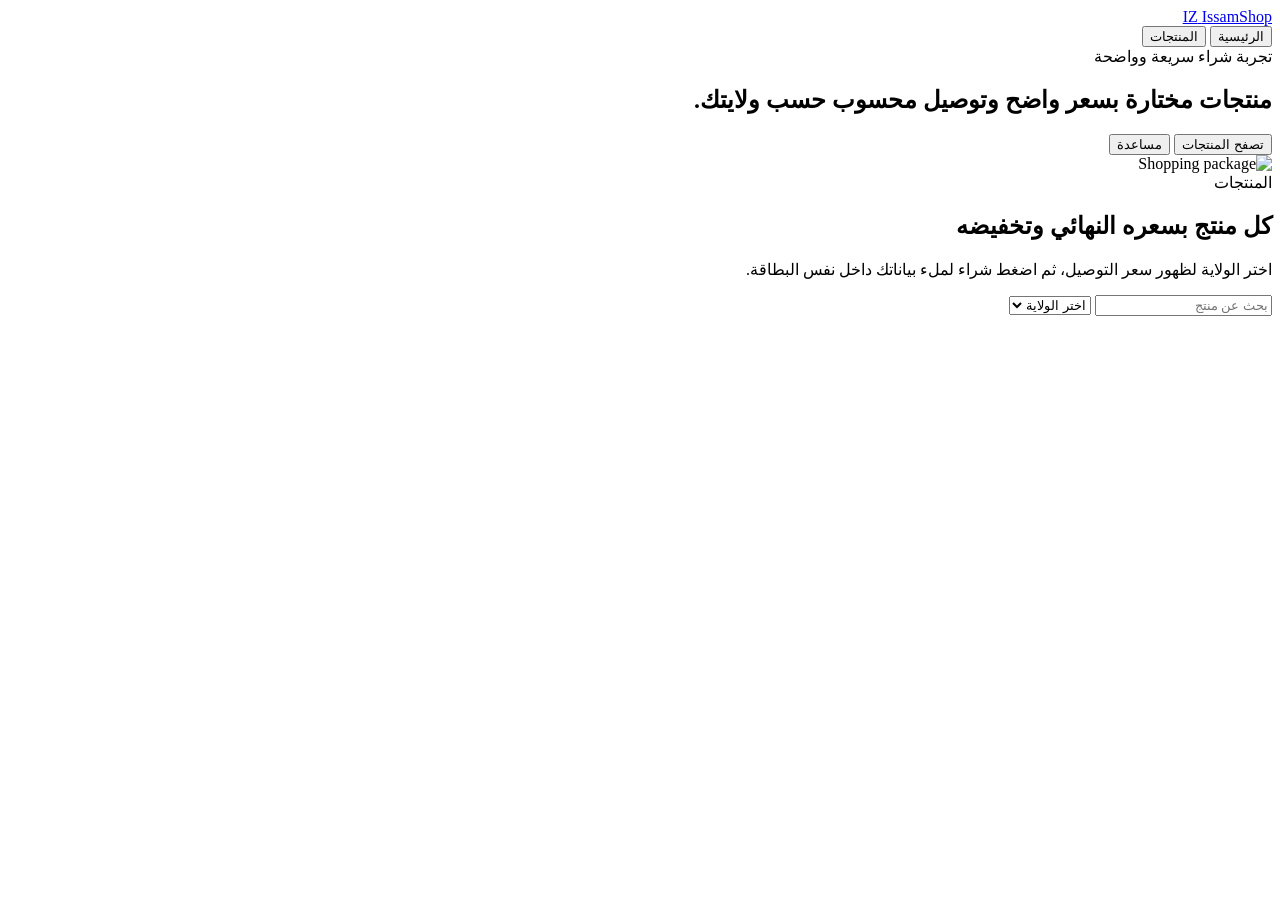
==== index.html @ 73b62253 "Add client interface" ====
<!doctype html>
<html lang="ar" dir="rtl">
  <head>
    <meta charset="utf-8" />
    <meta name="viewport" content="width=device-width, initial-scale=1" />
    <title>MyShop | متجر الزبون</title>
    <link rel="stylesheet" href="/shared/styles.css" />
  </head>
  <body>
    <header class="topbar">
      <a class="brand" href="/client/" aria-label="MyShop">
        <span class="mark">IZ</span>
        <span>IssamShop</span>
      </a>
      <nav class="nav" aria-label="Client navigation">
        <button data-scroll="home">الرئيسية</button>
        <button data-scroll="products">المنتجات</button>
        
      </nav>
    </header>

    <main>
      <section class="hero" id="home">
        <div>
          <span class="kicker">تجربة شراء سريعة وواضحة</span>
          <h1>منتجات مختارة بسعر واضح وتوصيل محسوب حسب ولايتك.</h1>

          <div class="actions">
            <button class="primary" data-scroll="products">تصفح المنتجات</button>
            <button class="ghost" data-scroll="contact">مساعدة</button>
          </div>
        </div>
        <img class="hero-media" src="https://images.unsplash.com/photo-1556742049-0cfed4f6a45d?auto=format&fit=crop&w=1200&q=82" alt="Shopping package" />
      </section>

      <section class="section" id="products">
        <div class="section-head">
          <div>
            <span class="kicker">المنتجات</span>
            <h2>كل منتج بسعره النهائي وتخفيضه</h2>
            <p class="muted">اختر الولاية لظهور سعر التوصيل، ثم اضغط شراء لملء بياناتك داخل نفس البطاقة.</p>
          </div>
          <div class="filters">
            <input class="input" id="searchInput" placeholder="بحث عن منتج" />
            <select class="select" id="statePreview">
              <option value="">اختر الولاية</option>
            </select>
          </div>
        </div>
        <div class="grid" id="productsGrid"></div>
      </section>

      
    </main>

    <div class="toast hidden" id="toast"></div>
    <script src="https://cdn.jsdelivr.net/npm/@supabase/supabase-js@2"></script>
    <script type="module" src="/client/app.js"></script>
  </body>
</html>
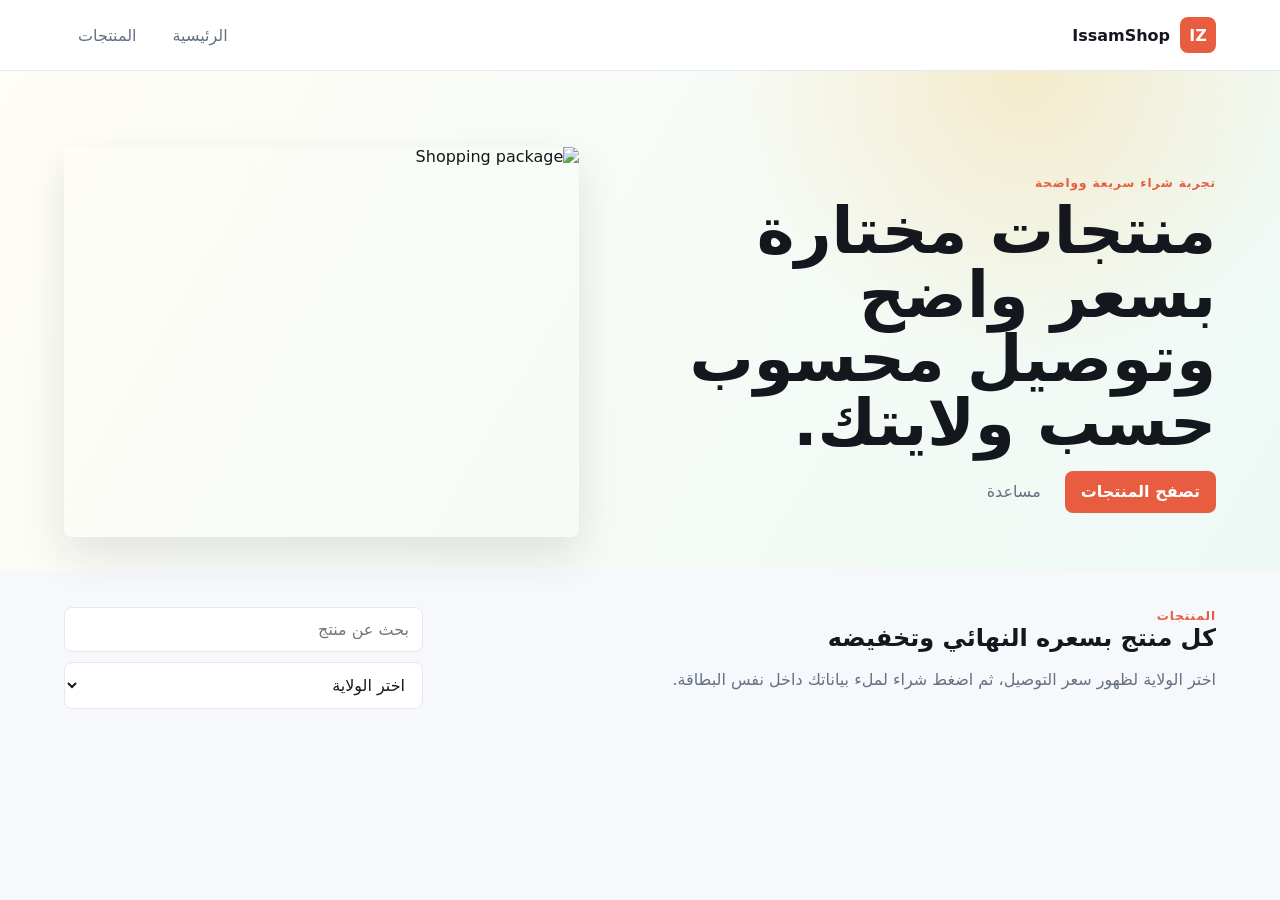
==== commit d0d2a49b: "done" ====
--- a/index.html
+++ b/index.html
@@ -4,7 +4,7 @@
     <meta charset="utf-8" />
     <meta name="viewport" content="width=device-width, initial-scale=1" />
     <title>MyShop | متجر الزبون</title>
-    <link rel="stylesheet" href="/shared/styles.css" />
+    <link rel="stylesheet" href="styles.css" />
   </head>
   <body>
     <header class="topbar">
--- a/styles.css
+++ b/styles.css
@@ -0,0 +1,468 @@
+:root {
+  --ink: #15171f;
+  --muted: #647084;
+  --paper: #ffffff;
+  --soft: #f6f8fb;
+  --line: #e4e8ef;
+  --brand: #e85d3f;
+  --brand-2: #e85d3f;
+  --buy: #e85d3f;
+  --buy-2: #be432b;
+  --gold: #f3b233;
+  --success: #138a4d;
+  --danger: #b42318;
+  --shadow: 0 18px 44px rgba(21, 23, 31, 0.11);
+  font-family: Inter, ui-sans-serif, system-ui, -apple-system, BlinkMacSystemFont, "Segoe UI", sans-serif;
+}
+
+* {
+  box-sizing: border-box;
+}
+
+body {
+  margin: 0;
+  color: var(--ink);
+  background: var(--soft);
+}
+
+button,
+input,
+select,
+textarea {
+  font: inherit;
+}
+
+button {
+  cursor: pointer;
+}
+
+a {
+  color: inherit;
+  text-decoration: none;
+}
+
+.topbar {
+  position: sticky;
+  top: 0;
+  z-index: 20;
+  display: flex;
+  align-items: center;
+  justify-content: space-between;
+  gap: 18px;
+  padding: 15px clamp(16px, 5vw, 72px);
+  background: rgba(255, 255, 255, 0.93);
+  border-bottom: 1px solid var(--line);
+  backdrop-filter: blur(14px);
+}
+
+.brand {
+  display: inline-flex;
+  align-items: center;
+  gap: 10px;
+  font-weight: 900;
+}
+
+.mark {
+  display: grid;
+  width: 36px;
+  height: 36px;
+  place-items: center;
+  border-radius: 8px;
+  color: white;
+  background: var(--brand);
+}
+
+.nav {
+  display: flex;
+  flex-wrap: wrap;
+  gap: 8px;
+}
+
+.nav button,
+.nav a,
+.ghost,
+.icon {
+  min-height: 40px;
+  border: 1px solid transparent;
+  border-radius: 8px;
+  padding: 0 13px;
+  color: var(--muted);
+  background: transparent;
+}
+
+.nav button:hover,
+.nav a:hover,
+.ghost:hover,
+.icon:hover {
+  color: var(--ink);
+  border-color: var(--line);
+  background: white;
+}
+
+.primary,
+.secondary,
+.danger {
+  min-height: 42px;
+  border: 0;
+  border-radius: 8px;
+  padding: 0 16px;
+  color: white;
+  font-weight: 850;
+}
+
+.primary {
+  background: var(--buy);
+}
+
+.primary:hover {
+  background: var(--buy-2);
+}
+
+.secondary {
+  background: var(--brand);
+}
+
+.secondary:hover {
+  background: var(--brand-2);
+}
+
+.danger {
+  background: var(--danger);
+}
+
+.hero {
+  display: grid;
+  grid-template-columns: minmax(0, 1fr) minmax(300px, 0.9fr);
+  gap: clamp(28px, 5vw, 64px);
+  align-items: center;
+  padding: clamp(34px, 6vw, 76px) clamp(16px, 5vw, 72px) 34px;
+  background:
+    radial-gradient(circle at 80% 0%, rgba(243, 178, 51, 0.22), transparent 26%),
+    linear-gradient(120deg, #fffdf7, #eef9f5);
+}
+
+.hero h1 {
+  max-width: 760px;
+  margin: 8px 0 16px;
+  font-size: clamp(38px, 5vw, 72px);
+  line-height: 1;
+  letter-spacing: 0;
+}
+
+.hero p {
+  max-width: 650px;
+  margin: 0 0 24px;
+  color: var(--muted);
+  font-size: 18px;
+  line-height: 1.65;
+}
+
+.hero-media {
+  width: 100%;
+  min-height: 390px;
+  border-radius: 8px;
+  object-fit: cover;
+  box-shadow: var(--shadow);
+}
+
+.section {
+  padding: 34px clamp(16px, 5vw, 72px);
+}
+
+.section-head {
+  display: flex;
+  align-items: end;
+  justify-content: space-between;
+  gap: 16px;
+  margin-bottom: 18px;
+}
+
+.section-head h2,
+.admin-head h1 {
+  margin: 0;
+}
+
+.muted {
+  color: var(--muted);
+  line-height: 1.55;
+}
+
+.kicker {
+  color: var(--brand);
+  font-size: 12px;
+  font-weight: 900;
+  letter-spacing: 0.08em;
+  text-transform: uppercase;
+}
+
+.filters,
+.actions {
+  display: flex;
+  flex-wrap: wrap;
+  gap: 10px;
+}
+
+.input,
+.select,
+.textarea {
+  width: 100%;
+  border: 1px solid var(--line);
+  border-radius: 8px;
+  padding: 12px 13px;
+  color: var(--ink);
+  background: white;
+  outline: none;
+}
+
+.input:focus,
+.select:focus,
+.textarea:focus {
+  border-color: var(--brand);
+  box-shadow: 0 0 0 3px rgba(17, 106, 91, 0.14);
+}
+
+.grid {
+  display: grid;
+  grid-template-columns: repeat(auto-fit, minmax(250px, 1fr));
+  gap: 18px;
+}
+
+.product,
+.panel,
+.stat,
+.login-card {
+  border: 1px solid var(--line);
+  border-radius: 8px;
+  background: white;
+  box-shadow: 0 12px 34px rgba(21, 23, 31, 0.07);
+}
+
+.product {
+  overflow: hidden;
+}
+
+.media {
+  width: 100%;
+  aspect-ratio: 4 / 3;
+  object-fit: cover;
+  background: #dfe5ea;
+  display: block;
+}
+
+.product-body {
+  padding: 16px;
+}
+
+.product h3 {
+  margin: 8px 0;
+}
+
+.price-row {
+  display: flex;
+  align-items: center;
+  justify-content: space-between;
+  gap: 10px;
+  margin: 14px 0;
+}
+
+.price {
+  font-size: 23px;
+  font-weight: 950;
+}
+
+.old-price {
+  color: var(--muted);
+  text-decoration: line-through;
+}
+
+.badge {
+  display: inline-flex;
+  align-items: center;
+  min-height: 28px;
+  border-radius: 999px;
+  padding: 0 10px;
+  color: #7a2f00;
+  background: #fff1cc;
+  font-size: 12px;
+  font-weight: 900;
+}
+
+.buy-form {
+  display: grid;
+  gap: 10px;
+  padding-top: 12px;
+  border-top: 1px solid var(--line);
+}
+
+.hidden {
+  display: none !important;
+}
+
+.toast {
+  position: fixed;
+  right: 18px;
+  bottom: 18px;
+  z-index: 60;
+  max-width: min(430px, calc(100vw - 36px));
+  border-radius: 8px;
+  padding: 14px 16px;
+  color: white;
+  background: var(--brand);
+  box-shadow: var(--shadow);
+}
+
+.login-page {
+  display: grid;
+  min-height: 100vh;
+  place-items: center;
+  padding: 20px;
+  background: linear-gradient(120deg, #0d4f47, #15171f);
+}
+
+.login-card {
+  width: min(440px, 100%);
+  padding: 28px;
+}
+
+.admin-layout {
+  display: grid;
+  grid-template-columns: 260px 1fr;
+  min-height: 100vh;
+}
+
+.sidebar {
+  position: sticky;
+  top: 0;
+  height: 100vh;
+  padding: 22px;
+  color: white;
+  background: #15171f;
+}
+
+.sidebar .mark {
+  background: var(--buy);
+}
+
+.side-nav {
+  display: grid;
+  gap: 8px;
+  margin-top: 28px;
+}
+
+.side-nav button {
+  min-height: 44px;
+  border: 0;
+  border-radius: 8px;
+  padding: 0 14px;
+  color: rgba(255, 255, 255, 0.72);
+  background: transparent;
+  text-align: start;
+}
+
+.side-nav button.active,
+.side-nav button:hover {
+  color: white;
+  background: rgba(255, 255, 255, 0.12);
+}
+
+.admin-main {
+  min-width: 0;
+  padding: 24px clamp(16px, 4vw, 44px);
+}
+
+.admin-head {
+  display: flex;
+  align-items: center;
+  justify-content: space-between;
+  gap: 16px;
+  margin-bottom: 18px;
+}
+
+.stats {
+  display: grid;
+  grid-template-columns: repeat(4, minmax(150px, 1fr));
+  gap: 14px;
+}
+
+.stat {
+  padding: 18px;
+}
+
+.stat strong {
+  display: block;
+  margin-top: 8px;
+  font-size: 28px;
+}
+
+.panel {
+  padding: 18px;
+  margin-top: 18px;
+}
+
+.form-grid {
+  display: grid;
+  grid-template-columns: repeat(2, minmax(0, 1fr));
+  gap: 12px;
+}
+
+.wide {
+  grid-column: 1 / -1;
+}
+
+.table-wrap {
+  overflow-x: auto;
+}
+
+table {
+  width: 100%;
+  min-width: 820px;
+  border-collapse: collapse;
+}
+
+th,
+td {
+  border-bottom: 1px solid var(--line);
+  padding: 12px 10px;
+  text-align: start;
+  vertical-align: top;
+}
+
+th {
+  color: var(--muted);
+  font-size: 12px;
+  letter-spacing: 0.05em;
+  text-transform: uppercase;
+}
+
+@media (max-width: 880px) {
+  .hero,
+  .admin-layout {
+    grid-template-columns: 1fr;
+  }
+
+  .hero-media {
+    min-height: 260px;
+  }
+
+  .topbar,
+  .section-head,
+  .admin-head {
+    align-items: flex-start;
+    flex-direction: column;
+  }
+
+  .sidebar {
+    position: static;
+    height: auto;
+  }
+
+  .side-nav,
+  .stats,
+  .form-grid {
+    grid-template-columns: 1fr;
+  }
+
+  .wide {
+    grid-column: auto;
+  }
+}
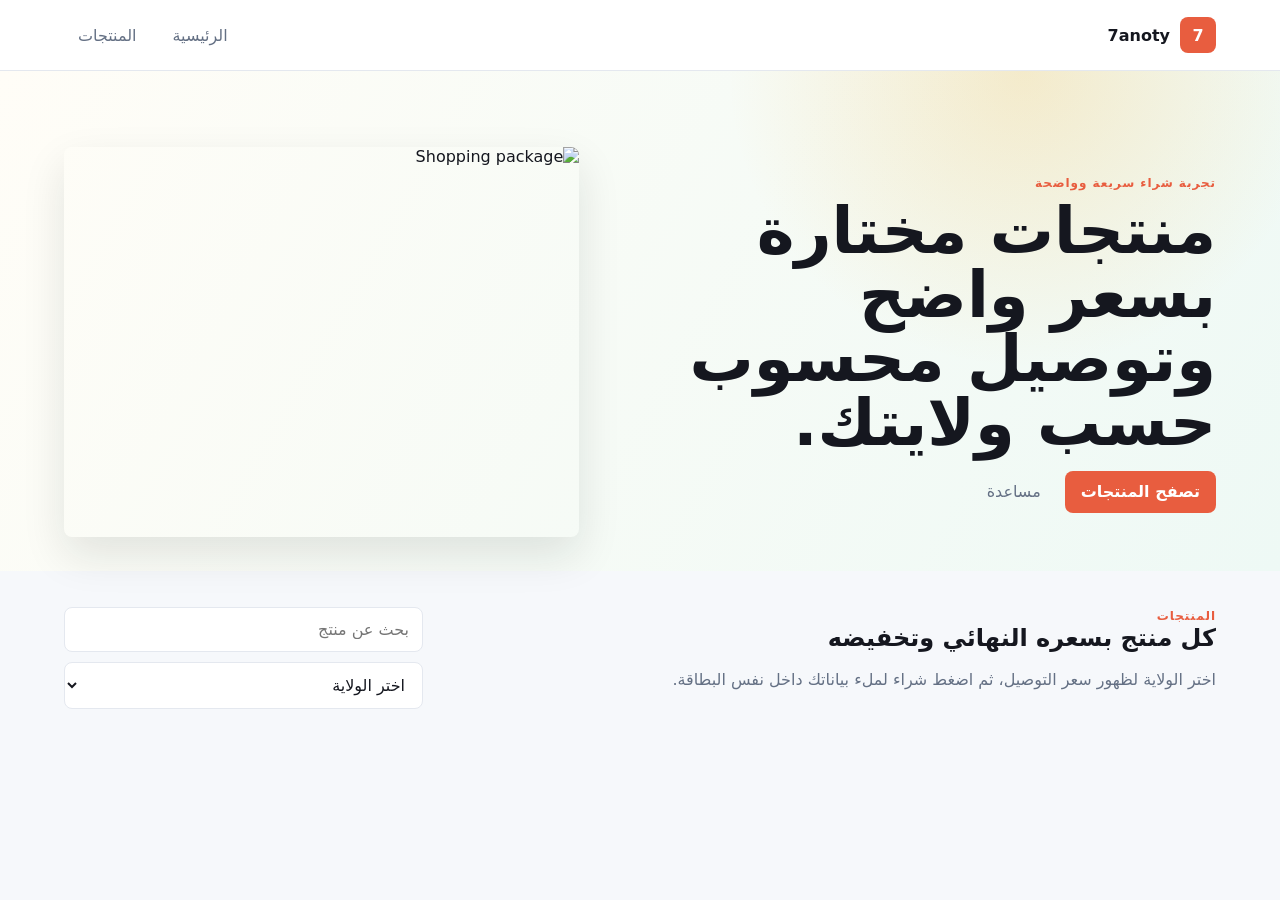
==== commit 9f8ec9cf: "Update brand name and mark in index.html" ====
--- a/index.html
+++ b/index.html
@@ -9,8 +9,8 @@
   <body>
     <header class="topbar">
       <a class="brand" href="/client/" aria-label="MyShop">
-        <span class="mark">IZ</span>
-        <span>IssamShop</span>
+        <span class="mark">7</span>
+        <span>7anoty</span>
       </a>
       <nav class="nav" aria-label="Client navigation">
         <button data-scroll="home">الرئيسية</button>
@@ -55,6 +55,6 @@
 
     <div class="toast hidden" id="toast"></div>
     <script src="https://cdn.jsdelivr.net/npm/@supabase/supabase-js@2"></script>
-    <script type="module" src="/client/app.js"></script>
+    <script type="module" src="app.js"></script>
   </body>
 </html>
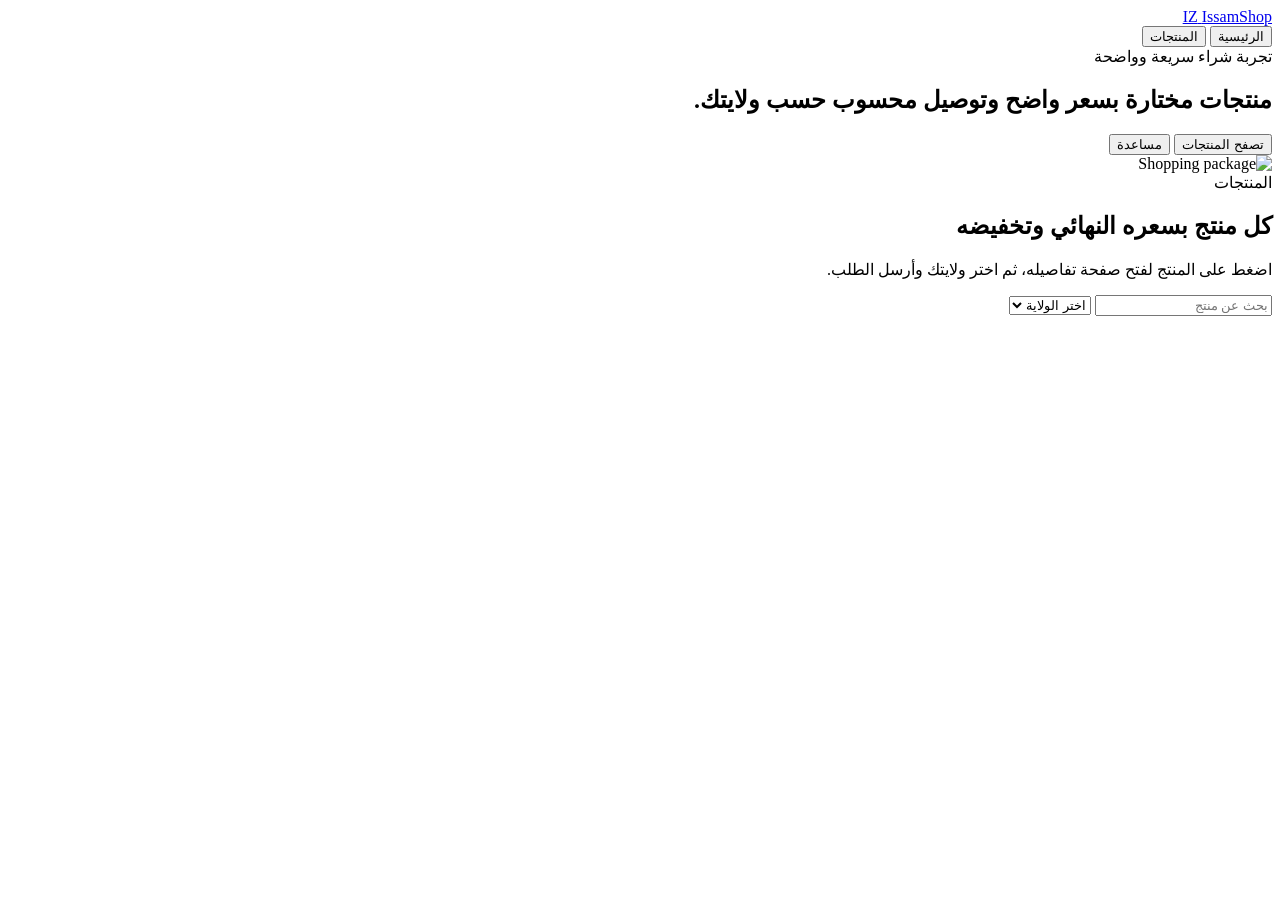
==== commit b6ea9bfc: "Add files via upload" ====
--- a/index.html
+++ b/index.html
@@ -4,13 +4,13 @@
     <meta charset="utf-8" />
     <meta name="viewport" content="width=device-width, initial-scale=1" />
     <title>MyShop | متجر الزبون</title>
-    <link rel="stylesheet" href="styles.css" />
+    <link rel="stylesheet" href="/shared/styles.css" />
   </head>
   <body>
     <header class="topbar">
       <a class="brand" href="/client/" aria-label="MyShop">
-        <span class="mark">7</span>
-        <span>7anoty</span>
+        <span class="mark">IZ</span>
+        <span>IssamShop</span>
       </a>
       <nav class="nav" aria-label="Client navigation">
         <button data-scroll="home">الرئيسية</button>
@@ -38,7 +38,7 @@
           <div>
             <span class="kicker">المنتجات</span>
             <h2>كل منتج بسعره النهائي وتخفيضه</h2>
-            <p class="muted">اختر الولاية لظهور سعر التوصيل، ثم اضغط شراء لملء بياناتك داخل نفس البطاقة.</p>
+            <p class="muted">اضغط على المنتج لفتح صفحة تفاصيله، ثم اختر ولايتك وأرسل الطلب.</p>
           </div>
           <div class="filters">
             <input class="input" id="searchInput" placeholder="بحث عن منتج" />
@@ -50,11 +50,13 @@
         <div class="grid" id="productsGrid"></div>
       </section>
 
+      <section class="section hidden" id="productDetail"></section>
+
       
     </main>
 
     <div class="toast hidden" id="toast"></div>
     <script src="https://cdn.jsdelivr.net/npm/@supabase/supabase-js@2"></script>
-    <script type="module" src="app.js"></script>
+    <script type="module" src="/client/app.js"></script>
   </body>
 </html>
